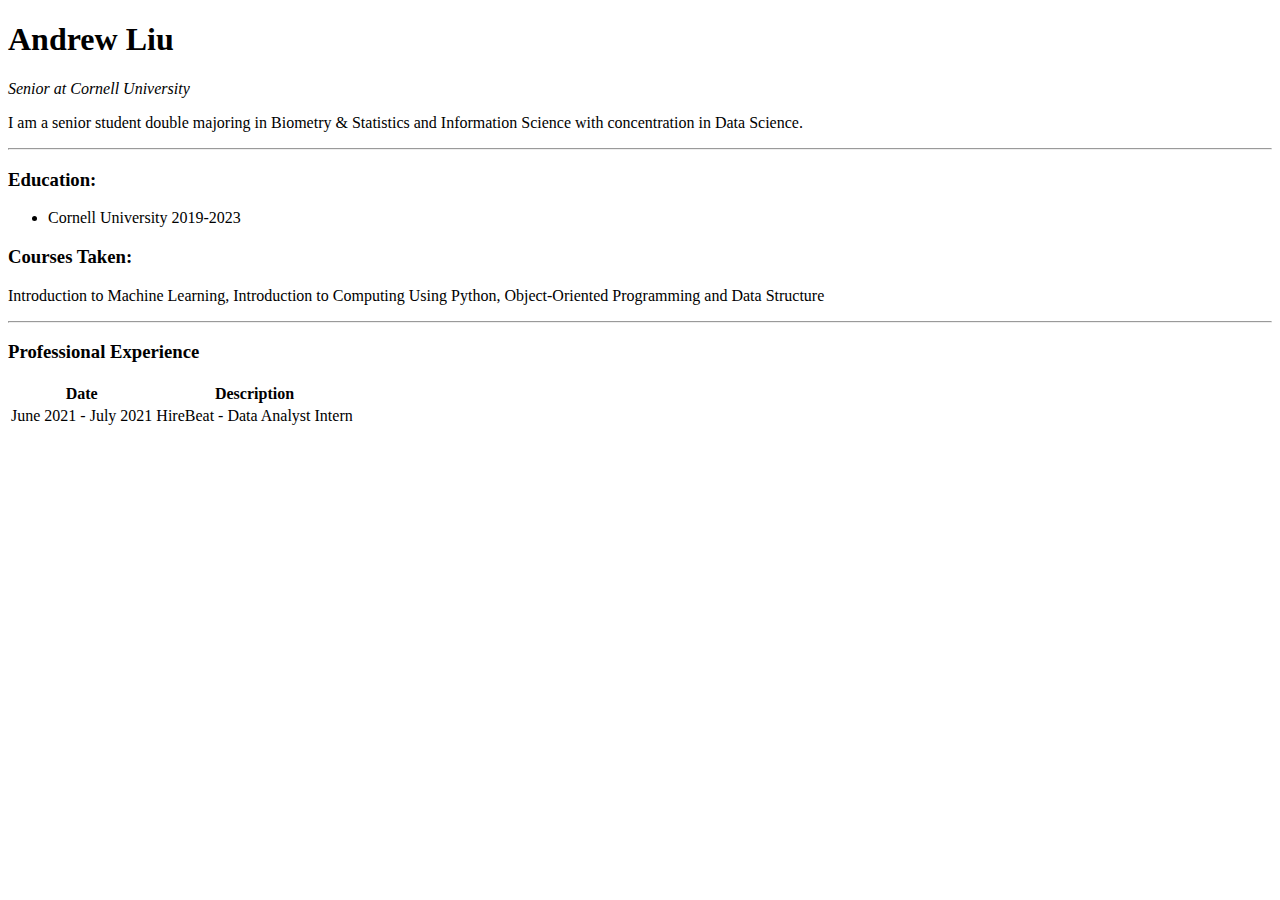
==== index.html @ d420a231 "added initial cv website files" ====
<!DOCTYPE html>


<html>

<head>
    <meta charset="utf-8">
    <meta http-equiv="X-UA-Compatible" content="IE=edge">
    <title>Andrew's Personal Website</title>
    <meta name="description" content="">
    <meta name="viewport" content="width=device-width, initial-scale=1">
    <link rel="stylesheet" href="">
</head>

<body>
    <h1>Andrew Liu</h1>
    <p><em>Senior at Cornell University</em></p>
    <p>I am a senior student double majoring in Biometry & Statistics and Information Science with concentration in Data Science. </p>
    <hr>
    <h3>Education:</h3>
    <ul>
        <li>Cornell University 2019-2023</li>
    </ul>
    <h3>Courses Taken:</h3>
    <p>Introduction to Machine Learning, Introduction to Computing Using Python, Object-Oriented Programming and Data Structure</p>

    <hr>
    <h3>Professional Experience</h3>
    <table>
        <thead>
            <tr>
                <th>Date</th>
                <th>Description</th>
            </tr>
        </thead>
        <tbody>
            <tr>
                <td>June 2021 - July 2021</td>
                <td>HireBeat - Data Analyst Intern</td>
            </tr>
        </tbody>
    </table>
</body>

</html>
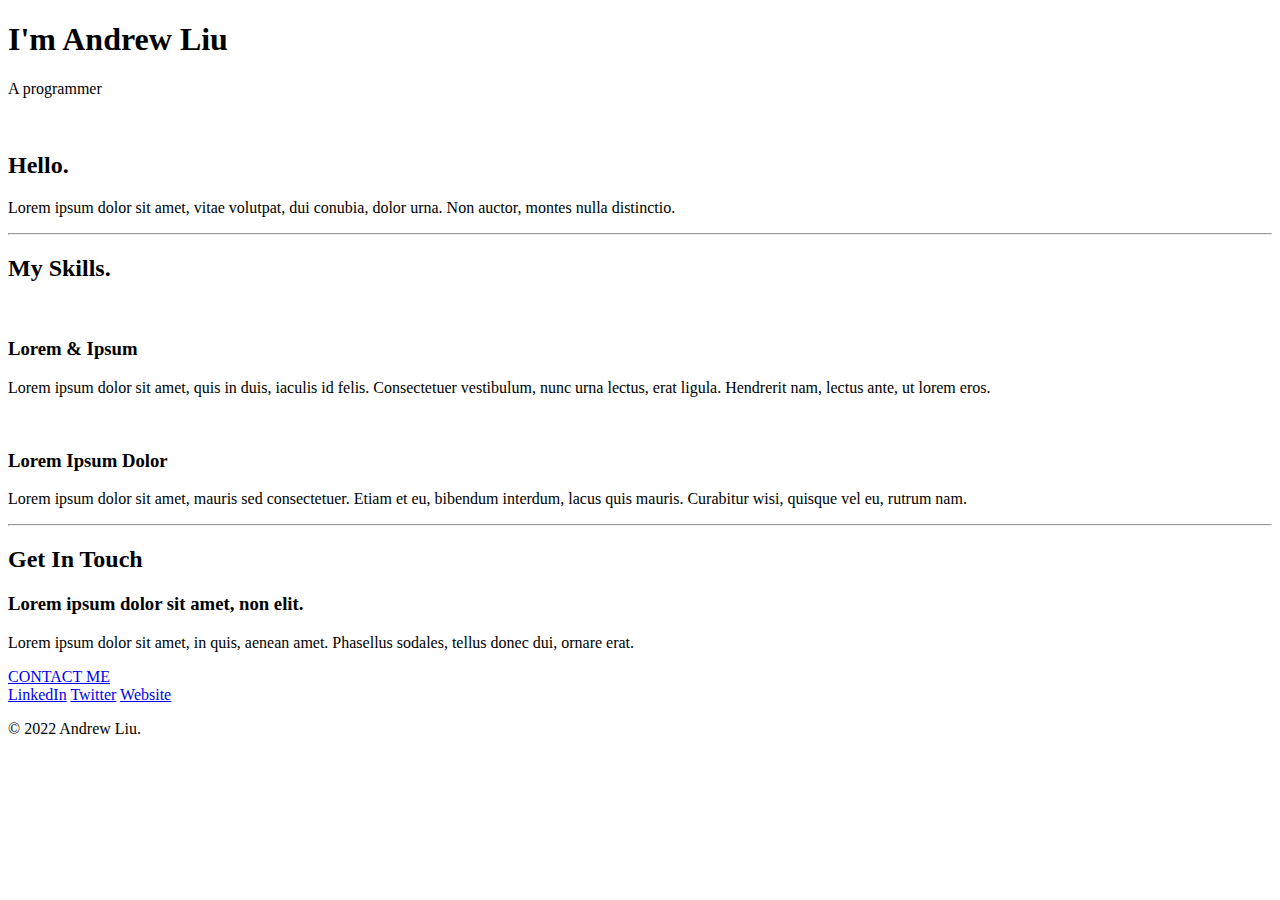
==== commit b2ad666e: "initial update" ====
--- a/index.html
+++ b/index.html
@@ -1,45 +1,57 @@
 <!DOCTYPE html>
-
 
 <html>
 
 <head>
-    <meta charset="utf-8">
-    <meta http-equiv="X-UA-Compatible" content="IE=edge">
-    <title>Andrew's Personal Website</title>
-    <meta name="description" content="">
-    <meta name="viewport" content="width=device-width, initial-scale=1">
-    <link rel="stylesheet" href="">
+  <meta charset="utf-8">
+  <title>Andrew Liu</title>
+  <meta name="description" content="">
+  <meta name="viewport" content="width=device-width, initial-scale=1">
+  <link rel="stylesheet" href="css/styles.css">
+  <link rel="icon" href="favicon.ico">
 </head>
 
 <body>
-    <h1>Andrew Liu</h1>
-    <p><em>Senior at Cornell University</em></p>
-    <p>I am a senior student double majoring in Biometry & Statistics and Information Science with concentration in Data Science. </p>
+  <div class="top-container">
+    <h1>I'm Andrew Liu</h1>
+    <p>A programmer</p>
+  </div>
+  <div class="middle-container">
+    <div class="profile">
+      <img src="" alt="">
+      <h2>Hello.</h2>
+      <p class="intro">Lorem ipsum dolor sit amet, vitae volutpat, dui conubia, dolor urna. Non auctor, montes nulla distinctio.</p>
+    </div>
     <hr>
-    <h3>Education:</h3>
-    <ul>
-        <li>Cornell University 2019-2023</li>
-    </ul>
-    <h3>Courses Taken:</h3>
-    <p>Introduction to Machine Learning, Introduction to Computing Using Python, Object-Oriented Programming and Data Structure</p>
+    <div class="skills">
+      <h2>My Skills.</h2>
+      <div class="skill-row">
+        <img class="" src="" alt="">
+        <h3>Lorem & Ipsum</h3>
+        <p>Lorem ipsum dolor sit amet, quis in duis, iaculis id felis. Consectetuer vestibulum, nunc urna lectus, erat ligula. Hendrerit nam, lectus ante, ut lorem eros.</p>
+      </div>
+      <div class="skill-row">
+        <img class="" src="" alt="">
+        <h3>Lorem Ipsum Dolor</h3>
+        <p>Lorem ipsum dolor sit amet, mauris sed consectetuer. Etiam et eu, bibendum interdum, lacus quis mauris. Curabitur wisi, quisque vel eu, rutrum nam.</p>
+      </div>
+    </div>
+    <hr>
+    <div class="contact-me">
+      <h2>Get In Touch</h2>
+      <h3>Lorem ipsum dolor sit amet, non elit.</h3>
+      <p>Lorem ipsum dolor sit amet, in quis, aenean amet. Phasellus sodales, tellus donec dui, ornare erat.</p>
+      <a class="btn" href="mailto:andrew20012656@gmail.com">CONTACT ME</a>
+    </div>
+  </div>
 
-    <hr>
-    <h3>Professional Experience</h3>
-    <table>
-        <thead>
-            <tr>
-                <th>Date</th>
-                <th>Description</th>
-            </tr>
-        </thead>
-        <tbody>
-            <tr>
-                <td>June 2021 - July 2021</td>
-                <td>HireBeat - Data Analyst Intern</td>
-            </tr>
-        </tbody>
-    </table>
+  <div class="bottom-container">
+    <a class="footer-link" href="https://www.linkedin.com/in/yiyi-andrew-liu/" target="_blank">LinkedIn</a>
+    <a class="footer-link" href="https://twitter.com/">Twitter</a>
+    <a class="footer-link" href="https://www.appbrewery.co/">Website</a>
+    <p class="copyright">© 2022 Andrew Liu.</p>
+  </div>
+
 </body>
 
-</html>+</html>
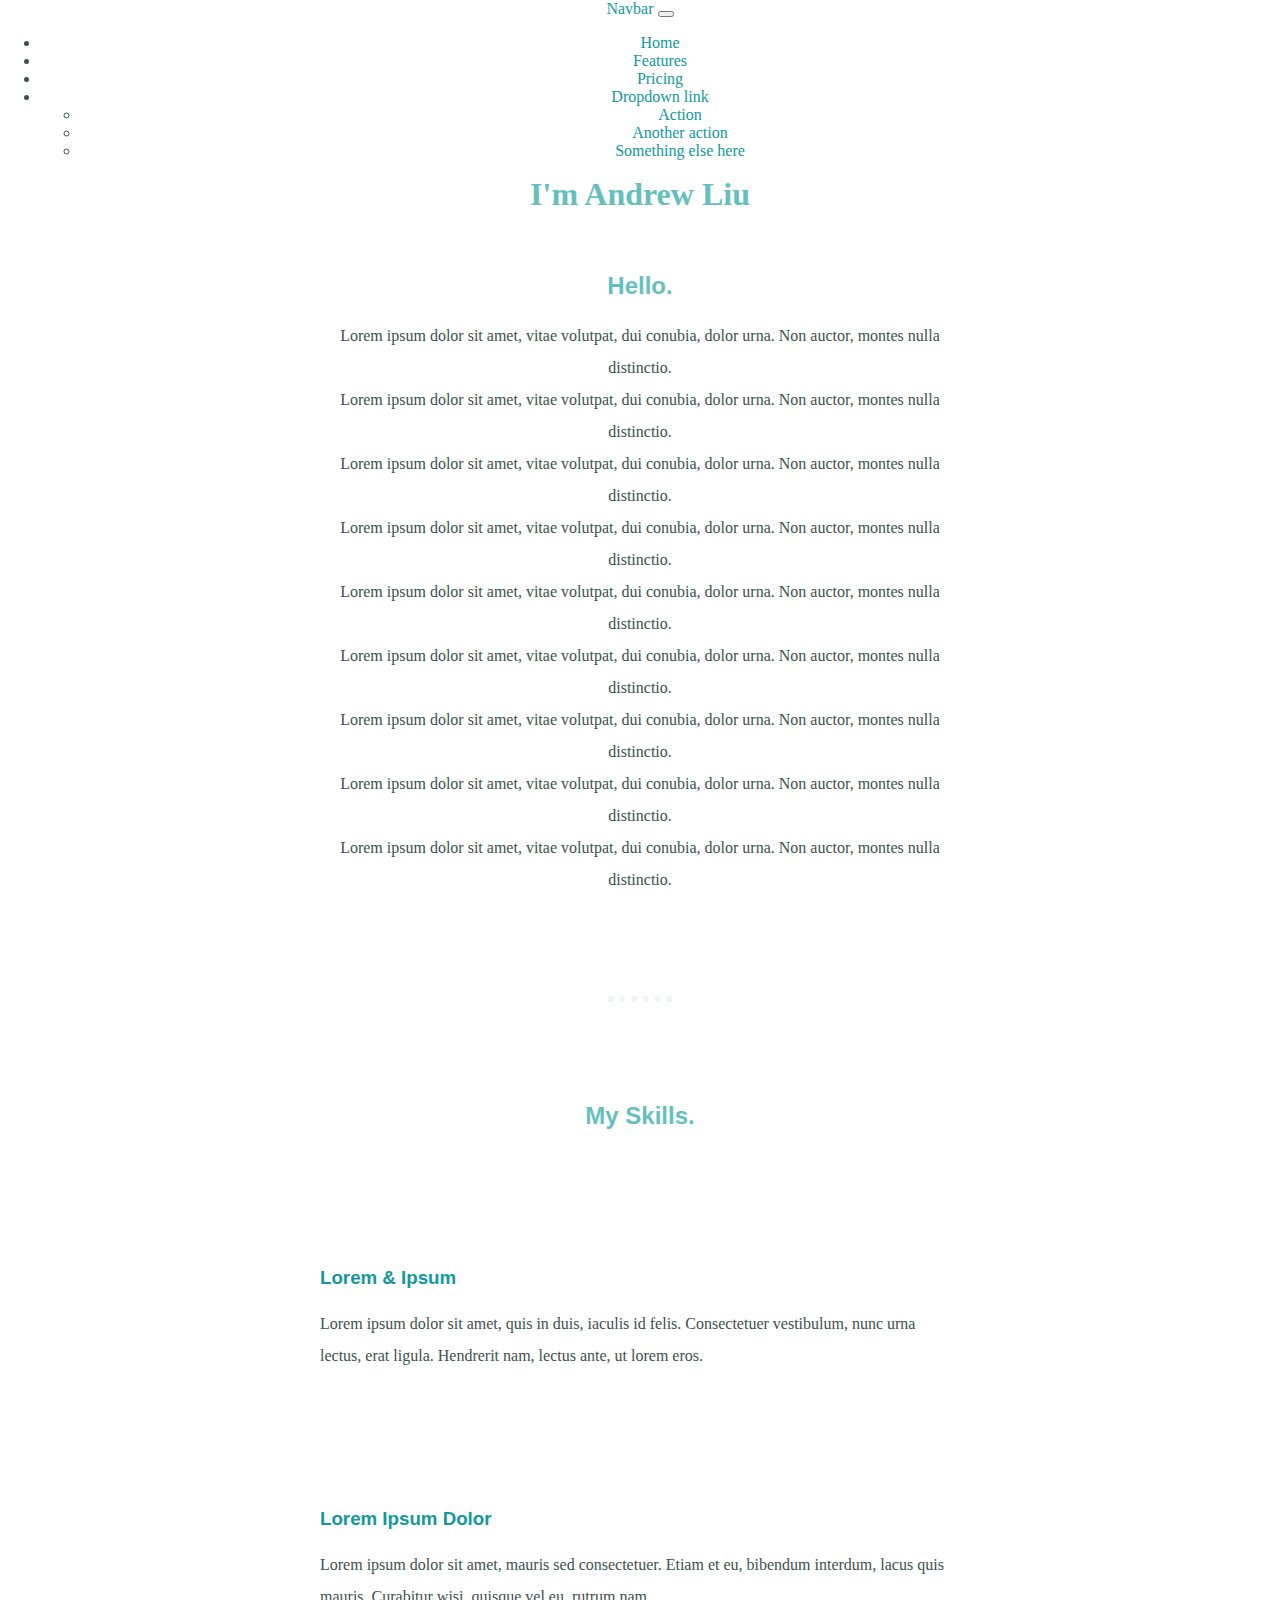
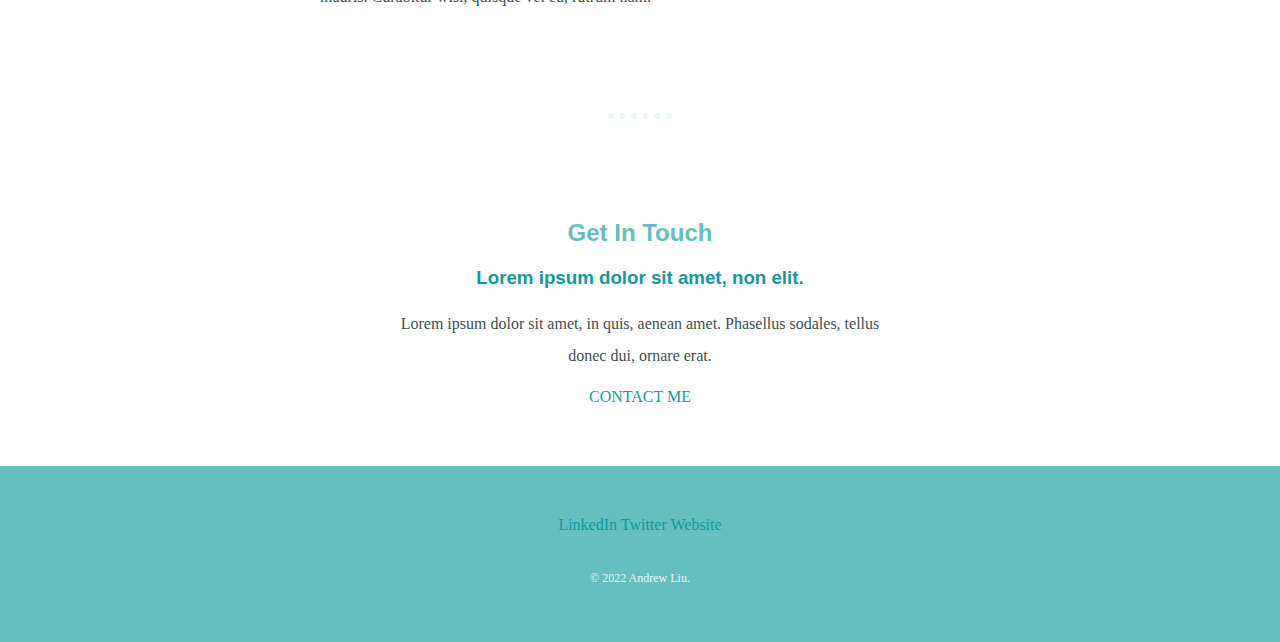
==== commit 6cee016d: "updated nav" ====
--- a/index.html
+++ b/index.html
@@ -7,23 +7,62 @@
   <title>Andrew Liu</title>
   <meta name="description" content="">
   <meta name="viewport" content="width=device-width, initial-scale=1">
+  <link href="https://cdn.jsdelivr.net/npm/bootstrap@5.2.2/dist/css/bootstrap.min.css" rel="stylesheet" integrity="sha384-Zenh87qX5JnK2Jl0vWa8Ck2rdkQ2Bzep5IDxbcnCeuOxjzrPF/et3URy9Bv1WTRi" crossorigin="anonymous">
   <link rel="stylesheet" href="css/styles.css">
   <link rel="icon" href="favicon.ico">
 </head>
 
 <body>
-  <div class="top-container">
-    <h1>I'm Andrew Liu</h1>
-    <p>A programmer</p>
+  <nav class="navbar navbar-expand-sm bg-light">
+    <div class="container-fluid">
+      <a class="navbar-brand" href="#">Navbar</a>
+      <button class="navbar-toggler" type="button" data-bs-toggle="collapse" data-bs-target="#navbarNavDropdown" aria-controls="navbarNavDropdown" aria-expanded="false" aria-label="Toggle navigation">
+        <span class="navbar-toggler-icon"></span>
+      </button>
+      <div class="collapse navbar-collapse justify-content-end" id="navbarNavDropdown">
+        <ul class="navbar-nav ">
+          <li class="nav-item">
+            <a class="nav-link active" aria-current="page" href="#">Home</a>
+          </li>
+          <li class="nav-item">
+            <a class="nav-link" href="#">Features</a>
+          </li>
+          <li class="nav-item">
+            <a class="nav-link" href="#">Pricing</a>
+          </li>
+          <li class="nav-item dropdown">
+            <a class="nav-link dropdown-toggle" href="#" role="button" data-bs-toggle="dropdown" aria-expanded="false">
+              Dropdown link
+            </a>
+            <ul class="dropdown-menu">
+              <li><a class="dropdown-item" href="#">Action</a></li>
+              <li><a class="dropdown-item" href="#">Another action</a></li>
+              <li><a class="dropdown-item" href="#">Something else here</a></li>
+            </ul>
+          </li>
+        </ul>
+      </div>
+    </div>
+  </nav>
+  <h1>I'm Andrew Liu</h1>
   </div>
   <div class="middle-container">
     <div class="profile">
       <img src="" alt="">
       <h2>Hello.</h2>
       <p class="intro">Lorem ipsum dolor sit amet, vitae volutpat, dui conubia, dolor urna. Non auctor, montes nulla distinctio.</p>
+      <p class="intro">Lorem ipsum dolor sit amet, vitae volutpat, dui conubia, dolor urna. Non auctor, montes nulla distinctio.</p>
+      <p class="intro">Lorem ipsum dolor sit amet, vitae volutpat, dui conubia, dolor urna. Non auctor, montes nulla distinctio.</p>
+      <p class="intro">Lorem ipsum dolor sit amet, vitae volutpat, dui conubia, dolor urna. Non auctor, montes nulla distinctio.</p>
+      <p class="intro">Lorem ipsum dolor sit amet, vitae volutpat, dui conubia, dolor urna. Non auctor, montes nulla distinctio.</p>
+      <p class="intro">Lorem ipsum dolor sit amet, vitae volutpat, dui conubia, dolor urna. Non auctor, montes nulla distinctio.</p>
+      <p class="intro">Lorem ipsum dolor sit amet, vitae volutpat, dui conubia, dolor urna. Non auctor, montes nulla distinctio.</p>
+      <p class="intro">Lorem ipsum dolor sit amet, vitae volutpat, dui conubia, dolor urna. Non auctor, montes nulla distinctio.</p>
+      <p class="intro">Lorem ipsum dolor sit amet, vitae volutpat, dui conubia, dolor urna. Non auctor, montes nulla distinctio.</p>
+
     </div>
     <hr>
-    <div class="skills">
+    <div class="skills" id="work-history">
       <h2>My Skills.</h2>
       <div class="skill-row">
         <img class="" src="" alt="">
--- a/css/styles.css
+++ b/css/styles.css
@@ -0,0 +1,78 @@
+body {
+  color: #40514E;
+  margin: 0;
+  text-align: center;
+  font-family: 'Merriweather', serif;
+}
+
+h1 {
+  color: #66BFBF;
+  font-size: 90/16%;
+  margin-top: 0;
+  font-family: 'Sacramento', cursive;
+}
+
+h2 {
+  color: #66BFBF;
+  font-family: "Montserrat", sans-serif;
+}
+
+h3 {
+  color: #11999E;
+  font-family: "Montserrat", sans-serif;
+}
+
+p {
+  line-height: 2;
+}
+
+hr {
+  border: dotted;
+  border-color: #EAF6F6;
+  border-width: 6px;
+  border-bottom: none;
+  width: 4%;
+  margin: 100px auto 100px auto;
+}
+
+a {
+  color: #11999E;
+  text-decoration: none;
+}
+
+a:hover {
+  color: #EAF6F6;
+}
+
+.skill-row {
+  width: 50%;
+  margin: 100px auto 100px auto;
+  text-align: left;
+}
+
+.top-container {
+  background-color: #E4F9F5;
+  position: relative;
+  padding-top: 100px;
+}
+
+.bottom-container {
+  background-color: #66BFBF;
+  padding: 50px 0 20px;
+}
+
+.intro {
+  width: 50%;
+  margin: auto;
+}
+
+.contact-me {
+  width: 40%;
+  margin: 40px auto 60px;
+}
+
+.copyright {
+  color: #EAF6F6;
+  font-size: 0.75em;
+  padding: 20px 0;
+}
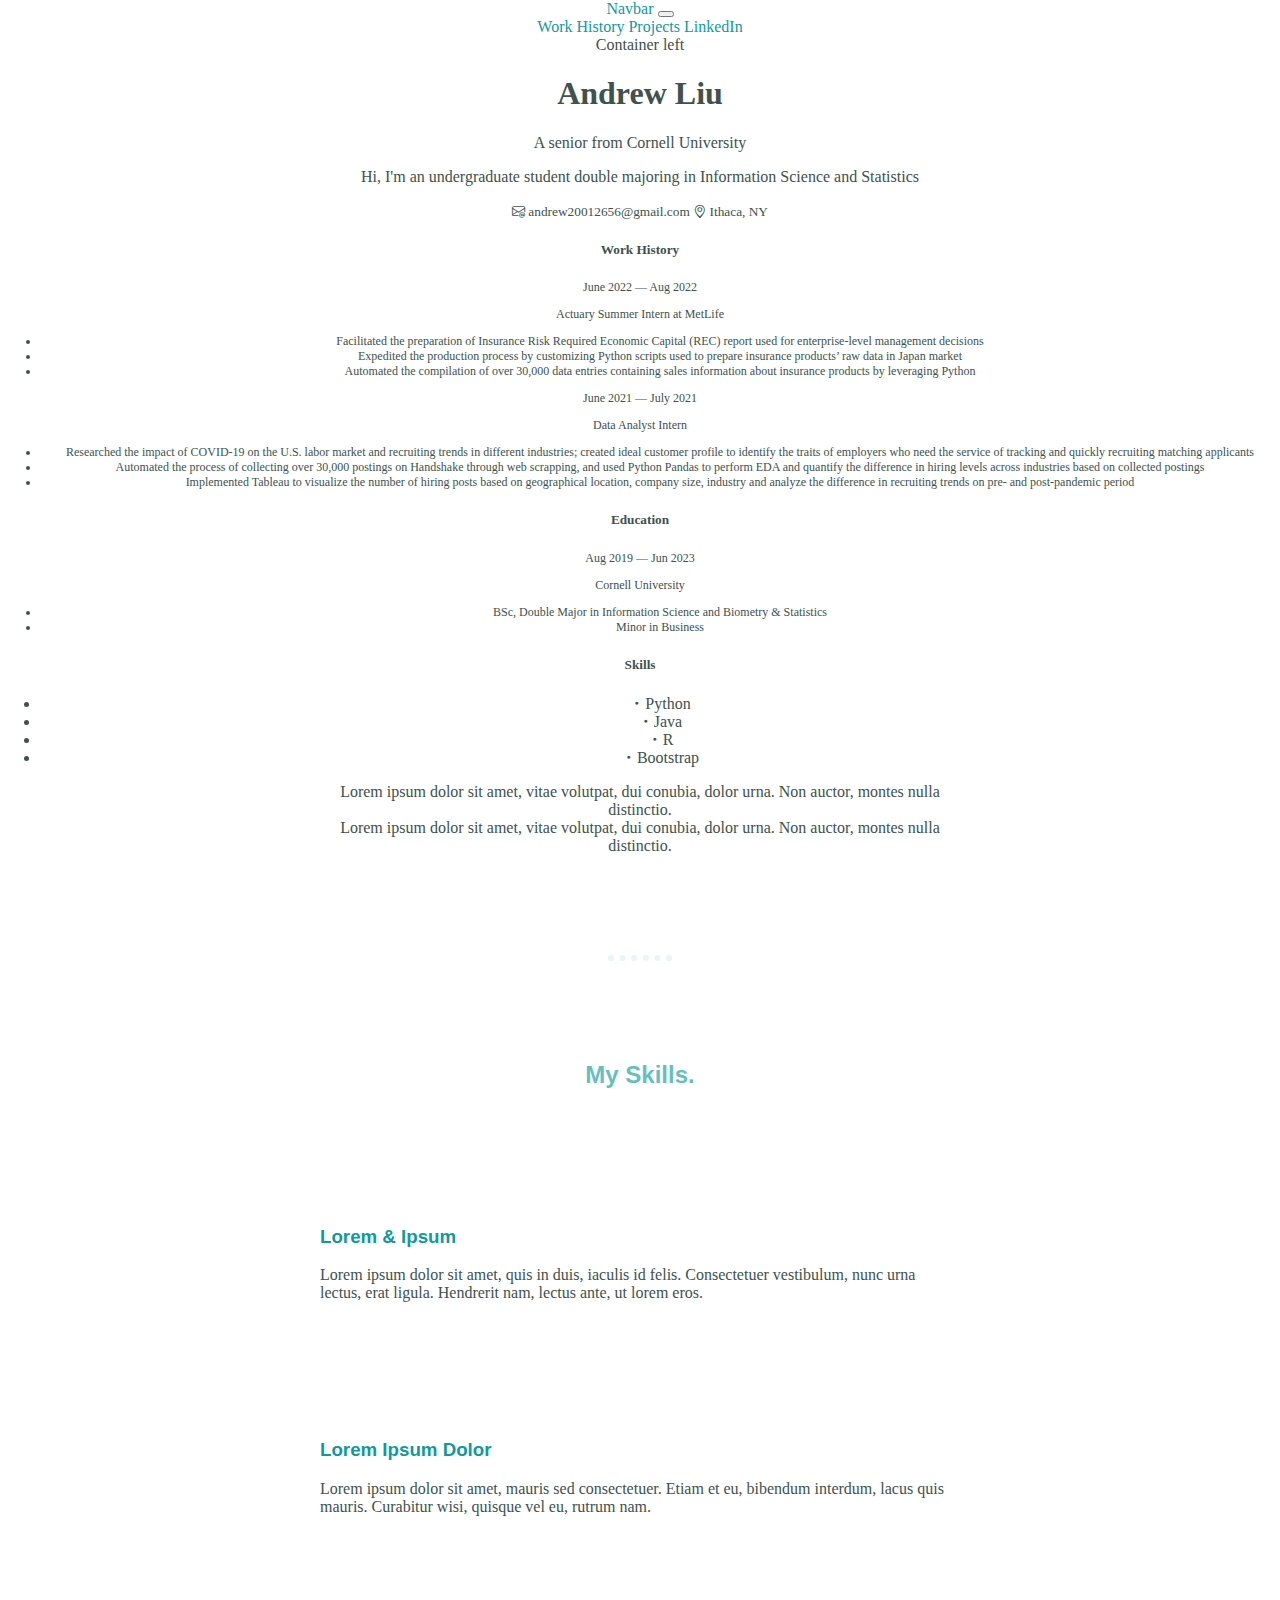
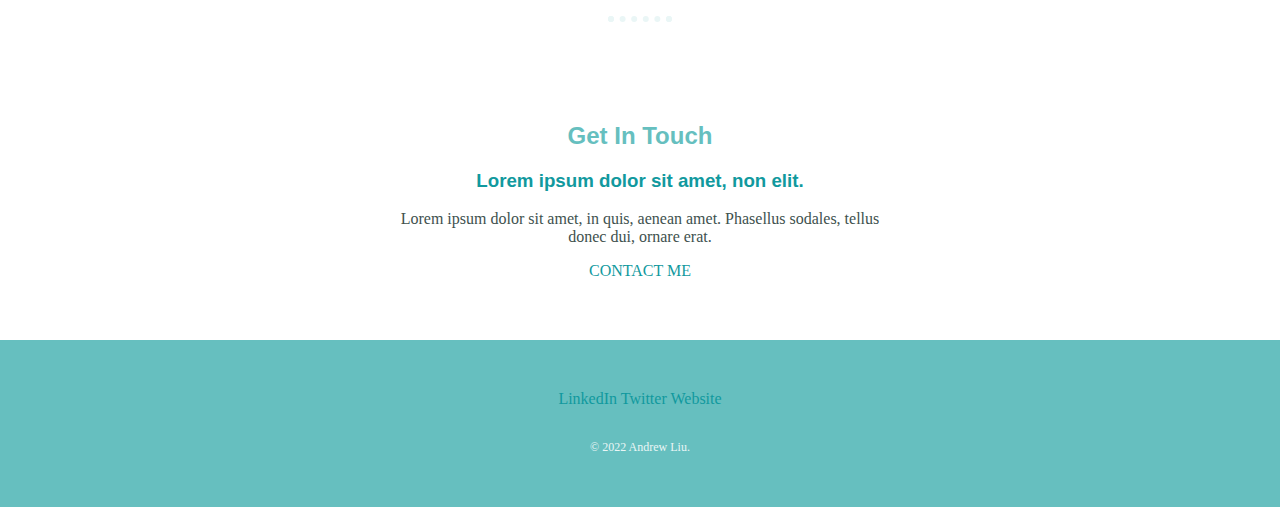
==== commit 61a391cc: "added work experience and education and skill sections" ====
--- a/index.html
+++ b/index.html
@@ -8,89 +8,164 @@
   <meta name="description" content="">
   <meta name="viewport" content="width=device-width, initial-scale=1">
   <link href="https://cdn.jsdelivr.net/npm/bootstrap@5.2.2/dist/css/bootstrap.min.css" rel="stylesheet" integrity="sha384-Zenh87qX5JnK2Jl0vWa8Ck2rdkQ2Bzep5IDxbcnCeuOxjzrPF/et3URy9Bv1WTRi" crossorigin="anonymous">
+  <link rel="stylesheet" href="https://cdn.jsdelivr.net/npm/bootstrap-icons@1.10.2/font/bootstrap-icons.css">
   <link rel="stylesheet" href="css/styles.css">
   <link rel="icon" href="favicon.ico">
+  <script src="https://cdn.jsdelivr.net/npm/bootstrap@5.2.2/dist/js/bootstrap.min.js" integrity="sha384-IDwe1+LCz02ROU9k972gdyvl+AESN10+x7tBKgc9I5HFtuNz0wWnPclzo6p9vxnk" crossorigin="anonymous"></script>
 </head>
 
 <body>
-  <nav class="navbar navbar-expand-sm bg-light">
-    <div class="container-fluid">
-      <a class="navbar-brand" href="#">Navbar</a>
-      <button class="navbar-toggler" type="button" data-bs-toggle="collapse" data-bs-target="#navbarNavDropdown" aria-controls="navbarNavDropdown" aria-expanded="false" aria-label="Toggle navigation">
-        <span class="navbar-toggler-icon"></span>
-      </button>
-      <div class="collapse navbar-collapse justify-content-end" id="navbarNavDropdown">
-        <ul class="navbar-nav ">
-          <li class="nav-item">
-            <a class="nav-link active" aria-current="page" href="#">Home</a>
-          </li>
-          <li class="nav-item">
-            <a class="nav-link" href="#">Features</a>
-          </li>
-          <li class="nav-item">
-            <a class="nav-link" href="#">Pricing</a>
-          </li>
-          <li class="nav-item dropdown">
-            <a class="nav-link dropdown-toggle" href="#" role="button" data-bs-toggle="dropdown" aria-expanded="false">
-              Dropdown link
-            </a>
-            <ul class="dropdown-menu">
-              <li><a class="dropdown-item" href="#">Action</a></li>
-              <li><a class="dropdown-item" href="#">Another action</a></li>
-              <li><a class="dropdown-item" href="#">Something else here</a></li>
-            </ul>
-          </li>
-        </ul>
+  <div class="container-md">
+    <nav class="navbar navbar-expand-md bg-light">
+      <div class="container-fluid">
+        <a class="navbar-brand" href="#">Navbar</a>
+        <button class="navbar-toggler" type="button" data-bs-toggle="collapse" data-bs-target="#navbarNavAltMarkup" aria-controls="navbarNavAltMarkup" aria-expanded="false" aria-label="Toggle navigation">
+          <span class="navbar-toggler-icon"></span>
+        </button>
+        <div class="collapse navbar-collapse justify-content-end" id="navbarNavAltMarkup">
+          <div class="navbar-nav">
+            <a class="nav-link active" aria-current="page" href="#">Work History</a>
+            <a class="nav-link active" href="#">Projects</a>
+            <a class="nav-link active" href="#">LinkedIn</a>
+          </div>
+        </div>
+      </div>
+    </nav>
+
+    <div class="container-fluid pt-md-5">
+      <div class="row">
+        <div class="title-left-section col-md-4">
+          Container left
+        </div>
+        <div class="title-right-section col-md-8 ">
+          <div class="d-flex flex-column align-items-md-start">
+            <span class="d-flex flex-column align-items-md-start align-items-sm-center">
+              <h1 class="display-4 mb-0">Andrew Liu</h1>
+              <p class="diplay-6">A senior from Cornell University</p>
+            </span>
+            <p class="text-md-start text-sm-center">
+              Hi, I'm an undergraduate student double majoring in Information Science and Statistics
+            </p>
+            <div class="d-flex flex-row align-items-md-start d-none d-md-block">
+              <small><i class="bi bi-envelope-at"> andrew20012656@gmail.com</i>
+                <i class="bi bi-geo-alt"> Ithaca, NY</i></small>
+            </div>
+          </div>
+        </div>
       </div>
     </div>
-  </nav>
-  <h1>I'm Andrew Liu</h1>
-  </div>
-  <div class="middle-container">
-    <div class="profile">
-      <img src="" alt="">
-      <h2>Hello.</h2>
-      <p class="intro">Lorem ipsum dolor sit amet, vitae volutpat, dui conubia, dolor urna. Non auctor, montes nulla distinctio.</p>
-      <p class="intro">Lorem ipsum dolor sit amet, vitae volutpat, dui conubia, dolor urna. Non auctor, montes nulla distinctio.</p>
-      <p class="intro">Lorem ipsum dolor sit amet, vitae volutpat, dui conubia, dolor urna. Non auctor, montes nulla distinctio.</p>
-      <p class="intro">Lorem ipsum dolor sit amet, vitae volutpat, dui conubia, dolor urna. Non auctor, montes nulla distinctio.</p>
-      <p class="intro">Lorem ipsum dolor sit amet, vitae volutpat, dui conubia, dolor urna. Non auctor, montes nulla distinctio.</p>
-      <p class="intro">Lorem ipsum dolor sit amet, vitae volutpat, dui conubia, dolor urna. Non auctor, montes nulla distinctio.</p>
-      <p class="intro">Lorem ipsum dolor sit amet, vitae volutpat, dui conubia, dolor urna. Non auctor, montes nulla distinctio.</p>
-      <p class="intro">Lorem ipsum dolor sit amet, vitae volutpat, dui conubia, dolor urna. Non auctor, montes nulla distinctio.</p>
-      <p class="intro">Lorem ipsum dolor sit amet, vitae volutpat, dui conubia, dolor urna. Non auctor, montes nulla distinctio.</p>
 
-    </div>
-    <hr>
-    <div class="skills" id="work-history">
-      <h2>My Skills.</h2>
-      <div class="skill-row">
-        <img class="" src="" alt="">
-        <h3>Lorem & Ipsum</h3>
-        <p>Lorem ipsum dolor sit amet, quis in duis, iaculis id felis. Consectetuer vestibulum, nunc urna lectus, erat ligula. Hendrerit nam, lectus ante, ut lorem eros.</p>
+    <div class="container-fluid pt-md-5">
+      <div class="row">
+        <div class="work-experience-left-section col-md-6">
+          <h5 class="h5 text-md-start text-sm-center pt-sm-5 fw-bold">
+            Work History
+          </h5>
+          <div class="work-experience container-fluid align-items-start bg-light">
+            <p class="row my-0 fs-7"> June 2022 — Aug 2022 </p>
+            <p class="row fs-6 fw-bold mb-1">Actuary Summer Intern at MetLife</p>
+            <ul class="list-unstyled d-flex flex-column align-items-start">
+              <li class="row text-start">
+                Facilitated the preparation of Insurance Risk Required Economic Capital (REC) report used for enterprise-level management decisions
+              </li>
+              <li class="row text-start">
+                Expedited the production process by customizing Python scripts used to prepare insurance products’ raw data in Japan market
+              </li>
+              <li class="row text-start">
+                Automated the compilation of over 30,000 data entries containing sales information about insurance products by leveraging Python
+              </li>
+          </div>
+
+          <div class="work-experience container-fluid align-items-start bg-light">
+            <p class="row my-0 fs-7">June 2021 — July 2021</p>
+            <p class="row fs-6 fw-bold mb-1">Data Analyst Intern</p>
+            <ul class="list-unstyled d-flex flex-column align-items-start">
+              <li class="row text-start">
+                Researched the impact of COVID-19 on the U.S. labor market and recruiting trends in different industries;
+                created ideal customer profile to identify the traits of employers who need the service of tracking and quickly recruiting matching applicants
+              </li>
+              <li class="row text-start">
+                Automated the process of collecting over 30,000 postings on Handshake through web scrapping, and used Python Pandas to perform EDA and
+                quantify the difference in hiring levels across industries based on collected postings
+              </li>
+              <li class="row text-start">
+                Implemented Tableau to visualize the number of hiring posts based on geographical location, company size, industry and analyze the difference
+                in recruiting trends on pre- and post-pandemic period
+              </li>
+          </div>
+        </div>
+        <div class="work-experience-middle-section col-md-1">
+        </div>
+        <div class="work-experience-right-section col-md-5">
+          <div class="education container-fluid">
+            <div class="row">
+              <div>
+                <h5 class="h5 text-md-start text-sm-center pt-sm-5 pl-0 fw-bold">
+                  Education
+                </h5>
+                <div class="work-experience container-fluid align-items-start">
+                  <p class="row my-0 fs-7"> Aug 2019 — Jun 2023 </p>
+                  <p class="row fs-6 fw-bold mb-1">Cornell University</p>
+                  <ul class="list-unstyled d-flex flex-column align-items-start">
+                    <li class="row text-start my-0">
+                      BSc, Double Major in Information Science and Biometry & Statistics
+                    </li>
+                    <li class="row text-start my-0">
+                      Minor in Business
+                    </li>
+                </div>
+              </div>
+            </div>
+
+            <div class="row">
+              <div>
+                <h5 class="h5 text-md-start text-sm-center pt-sm-5 pl-0 fw-bold">
+                  Skills
+                </h5>
+                <ul class="list-group list-group-vertical">
+                  <li class="list-group-item flex-fill border-0 text-start p-0"><i class="bi bi-dot">Python</i></li>
+                  <li class="list-group-item flex-fill border-0 text-start p-0"><i class="bi bi-dot">Java</i></li>
+                  <li class="list-group-item flex-fill border-0 text-start p-0"><i class="bi bi-dot">R</i></li>
+                  <li class="list-group-item flex-fill border-0 text-start p-0"><i class="bi bi-dot">Bootstrap</i></li>
+                </ul>
+              </div>
+            </div>
+          </div>
+        </div>
+        <p class="intro">Lorem ipsum dolor sit amet, vitae volutpat, dui conubia, dolor urna. Non auctor, montes nulla distinctio.</p>
+        <p class="intro">Lorem ipsum dolor sit amet, vitae volutpat, dui conubia, dolor urna. Non auctor, montes nulla distinctio.</p>
       </div>
-      <div class="skill-row">
-        <img class="" src="" alt="">
-        <h3>Lorem Ipsum Dolor</h3>
-        <p>Lorem ipsum dolor sit amet, mauris sed consectetuer. Etiam et eu, bibendum interdum, lacus quis mauris. Curabitur wisi, quisque vel eu, rutrum nam.</p>
+      <hr>
+      <div class="skills" id="work-history">
+        <h2>My Skills.</h2>
+        <div class="skill-row">
+          <img class="" src="" alt="">
+          <h3>Lorem & Ipsum</h3>
+          <p>Lorem ipsum dolor sit amet, quis in duis, iaculis id felis. Consectetuer vestibulum, nunc urna lectus, erat ligula. Hendrerit nam, lectus ante, ut lorem eros.</p>
+        </div>
+        <div class="skill-row">
+          <img class="" src="" alt="">
+          <h3>Lorem Ipsum Dolor</h3>
+          <p>Lorem ipsum dolor sit amet, mauris sed consectetuer. Etiam et eu, bibendum interdum, lacus quis mauris. Curabitur wisi, quisque vel eu, rutrum nam.</p>
+        </div>
+      </div>
+      <hr>
+      <div class="contact-me">
+        <h2>Get In Touch</h2>
+        <h3>Lorem ipsum dolor sit amet, non elit.</h3>
+        <p>Lorem ipsum dolor sit amet, in quis, aenean amet. Phasellus sodales, tellus donec dui, ornare erat.</p>
+        <a class="btn" href="mailto:andrew20012656@gmail.com">CONTACT ME</a>
       </div>
     </div>
-    <hr>
-    <div class="contact-me">
-      <h2>Get In Touch</h2>
-      <h3>Lorem ipsum dolor sit amet, non elit.</h3>
-      <p>Lorem ipsum dolor sit amet, in quis, aenean amet. Phasellus sodales, tellus donec dui, ornare erat.</p>
-      <a class="btn" href="mailto:andrew20012656@gmail.com">CONTACT ME</a>
+
+    <div class="bottom-container">
+      <a class="footer-link" href="https://www.linkedin.com/in/yiyi-andrew-liu/" target="_blank">LinkedIn</a>
+      <a class="footer-link" href="https://twitter.com/">Twitter</a>
+      <a class="footer-link" href="https://www.appbrewery.co/">Website</a>
+      <p class="copyright">© 2022 Andrew Liu.</p>
     </div>
+
   </div>
-
-  <div class="bottom-container">
-    <a class="footer-link" href="https://www.linkedin.com/in/yiyi-andrew-liu/" target="_blank">LinkedIn</a>
-    <a class="footer-link" href="https://twitter.com/">Twitter</a>
-    <a class="footer-link" href="https://www.appbrewery.co/">Website</a>
-    <p class="copyright">© 2022 Andrew Liu.</p>
-  </div>
-
 </body>
 
 </html>
--- a/css/styles.css
+++ b/css/styles.css
@@ -5,13 +5,12 @@
   font-family: 'Merriweather', serif;
 }
 
-h1 {
+/* h1 {
   color: #66BFBF;
   font-size: 90/16%;
   margin-top: 0;
   font-family: 'Sacramento', cursive;
-}
-
+} */
 h2 {
   color: #66BFBF;
   font-family: "Montserrat", sans-serif;
@@ -22,10 +21,9 @@
   font-family: "Montserrat", sans-serif;
 }
 
-p {
+/* p {
   line-height: 2;
-}
-
+} */
 hr {
   border: dotted;
   border-color: #EAF6F6;
@@ -42,6 +40,10 @@
 
 a:hover {
   color: #EAF6F6;
+}
+
+i {
+  font-style: normal;
 }
 
 .skill-row {
@@ -76,3 +78,7 @@
   font-size: 0.75em;
   padding: 20px 0;
 }
+
+.work-experience {
+  font-size: 0.75em;
+}
